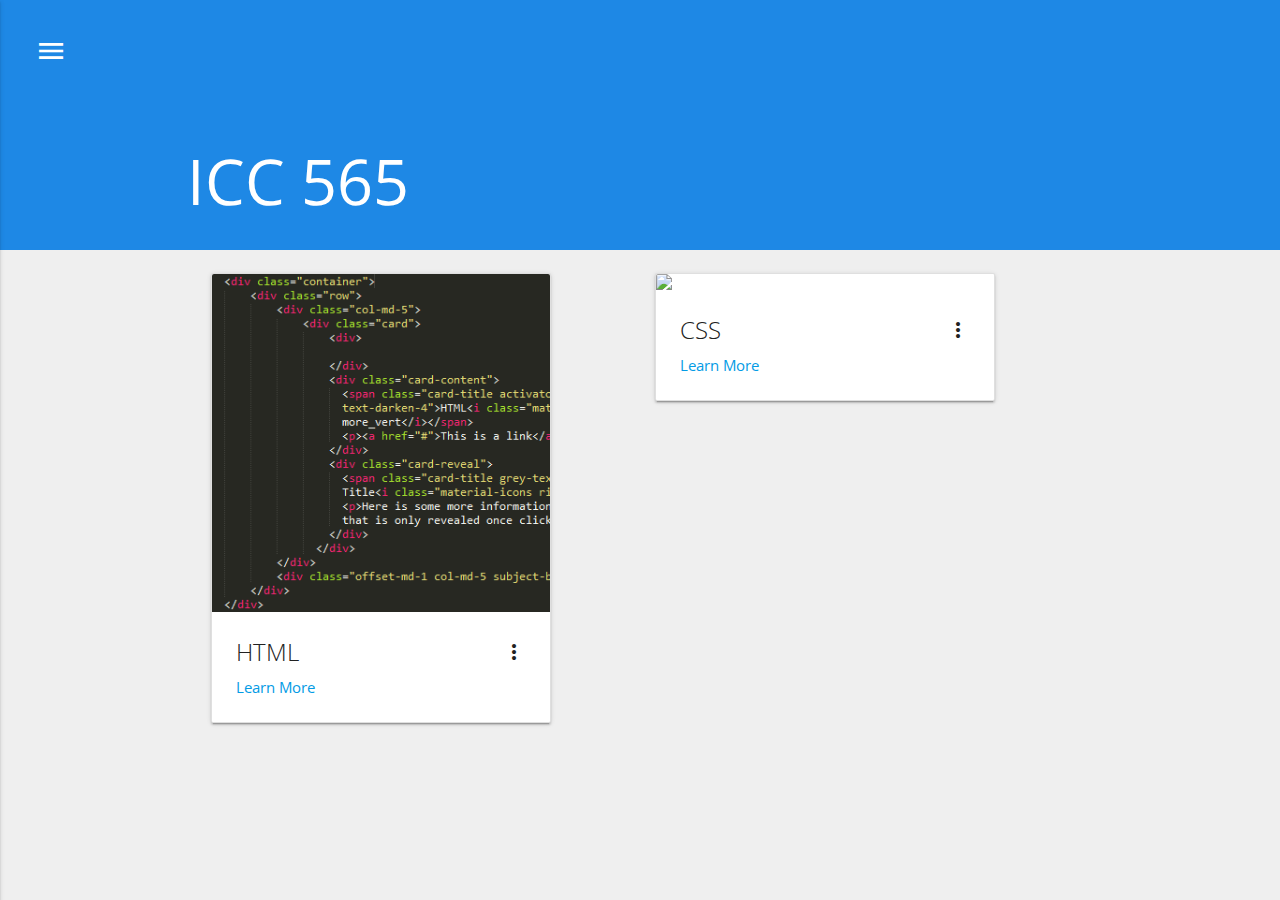
==== index.html @ f8a75dbd "upload site" ====
<!DOCTYPE html>
<html>
<head>

	<meta name="viewport" content="width=device-width, initial-scale=1.0">

	<title>ICC 565</title>

	<!-- stylesheet links -->
	<link rel="stylesheet" type="text/css" href="css/bootstrap.min.css">
	<link rel="stylesheet" type="text/css" href="css/flickity.css">
	<link rel="stylesheet" type="text/css" href="css/stylesheet.css">
	<link rel="stylesheet" type="text/css" href="css/hamburgers.css">
	<link rel="stylesheet" type="text/css" href="css/materialize.min.css">


	<!-- script srcs -->
	<script type="text/javascript" src="js/jquery-3.2.1.min.js"></script>
	<script type="text/javascript" src="js/flickity.pkgd.min.js"></script>
	<script type="text/javascript" src="js/bootstrap.min.js"></script>
	<script type="text/javascript" src="js/scrollreveal.min.js"></script>
	<script type="text/javascript" src="js/handlebars-v4.0.11.js"></script>
	<script type="text/javascript" src="js/jquery.easing.1.3.js"></script>
	<script type="text/javascript" src="js/scrolling-nav.js"></script>
	<script type="text/javascript" src="js/materialize.min.js"></script>

	<link href="https://use.fontawesome.com/releases/v5.0.6/css/all.css" rel="stylesheet">
	<link href="https://fonts.googleapis.com/icon?family=Material+Icons"
	      rel="stylesheet">

	<!-- fonts & other resources -->
	<link rel="icon" type="image/png" href="favicon.png" />
	<link href="https://fonts.googleapis.com/css?family=Montserrat:400,700|Open+Sans:300,400,800" rel="stylesheet">
</head>
<body>

	<ul id="slide-out" class="side-nav">
	    <li>
	    	<div class="user-view">
	    		<h1>ICC 565</h1>
	    	</div>
	    </li>
	    <li><a class="mainheader waves-effect" data-toggle="collapse" data-target="#HTMLsub"  href="#!">HTML</a></li>
	    <ul id="HTMLsub" class="submenu collapse">
	    	<li><a href="#">Intro to HTML</a></li>
	    	<li><a href="#">Tables</a></li>
	    </ul>
	   
	    <li><a class="mainheader waves-effect" data-toggle="collapse" data-target="#CSSsub"  href="#!">CSS</a></li>
	    <ul id="CSSsub" class="submenu collapse">
	    	<li><a href="#">Intro to CSS</a></li>
	    	<li><a href="#">More CSS using span</a></li>
	    	<li><a href="#">CSS Page Construction</a></li>
	    	<li><a href="#">Clearing the float</a></li>
	    	<li><a href="#">Building a navigation bar</a></li>
	    </ul>

	    <li><a class="mainheader waves-effect" data-toggle="collapse" data-target="#Bootstrapsub"  href="#!">Bootstrap</a></li>
	    <ul id="Bootstrapsub" class="submenu collapse">
	    	<li><a href="#">Bootstrap 101</a></li>
	    	<li><a href="#">Bootstrap Part 2</a></li>
	    	<li><a href="#">Bootstrap Part 3</a></li>
	    	<li><a href="#">Bootstrap Part 4</a></li>
	    </ul>

	    <li><a class="mainheader waves-effect" data-toggle="collapse" data-target="#Designsub"  href="#!">Design</a></li>
	    <ul id="Designsub" class="submenu collapse">
	    	<li><a href="#">Design for the web</a></li>
	    	<li><a href="#">Flowcharts and wireframes</a></li>
	    	<li><a href="#">From Sketch to Bootstrap</a></li>
	    </ul>

	    <li><a class="mainheader waves-effect" data-toggle="collapse" data-target="#FTPsub"  href="#!">FTP</a></li>
	    <ul id="FTPsub" class="submenu collapse">
	    	<li><a href="#">Accessing a server</a></li>
	    </ul>

	    <li><a class="mainheader waves-effect" data-toggle="collapse" data-target="#PHPsub"  href="#!">PHP</a></li>
	    <ul id="PHPsub" class="submenu collapse">
	    	<li><a href="#">Building a template using PHP</a></li>
	    	<li><a href="#">Fixing title element with PHP</a></li>
	    </ul>

	    <li><a class="mainheader waves-effect" data-toggle="collapse" data-target="#Finalsub"  href="#!">Final Project</a></li>
	    <ul id="Finalsub" class="submenu collapse">
	    	<li><a href="#">Final Project Info</a></li>
	    	<li><a href="#">Final Website Checklist</a></li>
	    </ul>
	</ul>
	 
	<header>
		<a href="#" data-activates="slide-out" class="button-collapse"><i class="material-icons">menu</i></a>
		<h1 class="align-bottom">ICC 565</h1>
	</header>

	<div class="container">
		<div class="row">
			<div class="col-md-5">
				<div class="card">
				    <div class="card-image waves-effect waves-block waves-light">
				      <img src="img/html.png">
				    </div>
				    <div class="card-content">
				      <span class="card-title activator grey-text text-darken-4">HTML<i class="material-icons right">more_vert</i></span>
				      <p><a href="#">Learn More</a></p>
				    </div>
				    <div class="card-reveal">
				      <span class="card-title grey-text text-darken-4">HTML<i class="material-icons right">close</i></span>
				      <p>HTML, or Hypertext Markup Language, defines the strucutre of a webpage. HTML includes all the information about the content of a web page in a text document.</p>
				    </div>
				  </div>
			</div>
			<div class="col-md-5 offset-md-1">
				<div class="card">
				    <div class="card-image waves-effect waves-block waves-light">
				      <img src="img/css.png">
				    </div>
				    <div class="card-content">
				      <span class="card-title activator grey-text text-darken-4">CSS<i class="material-icons right">more_vert</i></span>
				      <p><a href="#">Learn More</a></p>
				    </div>
				    <div class="card-reveal">
				      <span class="card-title grey-text text-darken-4">CSS<i class="material-icons right">close</i></span>
				      <p>CSS, or Cascading Style Sheets, defines how to display HTML elements. CSS enables you to "customize" HTML elements.</p>
				    </div>
				  </div>
			</div>
		</div>
	</div>
	<script type="text/javascript" src="js/scripts.js"></script>
</body>
</html>
---- css/stylesheet.css ----
body{
	font-family: 'Open Sans', sans-serif;
	background-color: #efefef;
}

header{
	height: 250px;
	padding: 35px;
	background-color: #1E88E5;
	width: 100%;
	vertical-align: baseline;
	display: table !important;
	color: #fff;
	margin-bottom: 15px;
}

header .material-icons{
	font-size: 32px;
	color: #fff;
}

header h1{
	display: table-cell;
}


.side-nav h1{
	font-size: 4rem !important;
}
.side-nav a:hover{
	text-decoration: none;
}
.side-nav a:focus{
	text-decoration: none;
}

.mainheader{
	font-size: 20px !important;
	font-family: 'Montserrat', sans-serif;
}


.submenu{
	padding-left: 15px !important;
}


.bgblue{
	background-color: #1E88E5;
	color: #fff;
}

.bgpurple{
	background-color: #5E35B1;
	color: #fff;
}

.bgred{
	background-color: #E53935;
	color: #fff;
}

.subject-box{
	height: 300px;
}
---- css/hamburgers.css ----
/*!
 * Hamburgers
 * @description Tasty CSS-animated hamburgers
 * @author Jonathan Suh @jonsuh
 * @site https://jonsuh.com/hamburgers
 * @link https://github.com/jonsuh/hamburgers
 */
.hamburger {
  padding: 15px 15px;
  display: inline-block;
  cursor: pointer;
  transition-property: opacity, filter;
  transition-duration: 0.15s;
  transition-timing-function: linear;
  font: inherit;
  color: inherit;
  text-transform: none;
  background-color: transparent;
  border: 0;
  margin: 0;
  overflow: visible; }
  .hamburger:hover {
    opacity: 0.7; }

.hamburger-box {
  width: 40px;
  height: 24px;
  display: inline-block;
  position: relative; }

.hamburger-inner {
  display: block;
  top: 50%;
  margin-top: -2px; }
  .hamburger-inner, .hamburger-inner::before, .hamburger-inner::after {
    width: 40px;
    height: 4px;
    background-color: #000;
    border-radius: 4px;
    position: absolute;
    transition-property: transform;
    transition-duration: 0.15s;
    transition-timing-function: ease; }
  .hamburger-inner::before, .hamburger-inner::after {
    content: "";
    display: block; }
  .hamburger-inner::before {
    top: -10px; }
  .hamburger-inner::after {
    bottom: -10px; }

/*
   * 3DX
   */
.hamburger--3dx .hamburger-box {
  perspective: 80px; }

.hamburger--3dx .hamburger-inner {
  transition: transform 0.15s cubic-bezier(0.645, 0.045, 0.355, 1), background-color 0s 0.1s cubic-bezier(0.645, 0.045, 0.355, 1); }
  .hamburger--3dx .hamburger-inner::before, .hamburger--3dx .hamburger-inner::after {
    transition: transform 0s 0.1s cubic-bezier(0.645, 0.045, 0.355, 1); }

.hamburger--3dx.is-active .hamburger-inner {
  background-color: transparent;
  transform: rotateY(180deg); }
  .hamburger--3dx.is-active .hamburger-inner::before {
    transform: translate3d(0, 10px, 0) rotate(45deg); }
  .hamburger--3dx.is-active .hamburger-inner::after {
    transform: translate3d(0, -10px, 0) rotate(-45deg); }

/*
   * 3DX Reverse
   */
.hamburger--3dx-r .hamburger-box {
  perspective: 80px; }

.hamburger--3dx-r .hamburger-inner {
  transition: transform 0.15s cubic-bezier(0.645, 0.045, 0.355, 1), background-color 0s 0.1s cubic-bezier(0.645, 0.045, 0.355, 1); }
  .hamburger--3dx-r .hamburger-inner::before, .hamburger--3dx-r .hamburger-inner::after {
    transition: transform 0s 0.1s cubic-bezier(0.645, 0.045, 0.355, 1); }

.hamburger--3dx-r.is-active .hamburger-inner {
  background-color: transparent;
  transform: rotateY(-180deg); }
  .hamburger--3dx-r.is-active .hamburger-inner::before {
    transform: translate3d(0, 10px, 0) rotate(45deg); }
  .hamburger--3dx-r.is-active .hamburger-inner::after {
    transform: translate3d(0, -10px, 0) rotate(-45deg); }

/*
   * 3DY
   */
.hamburger--3dy .hamburger-box {
  perspective: 80px; }

.hamburger--3dy .hamburger-inner {
  transition: transform 0.15s cubic-bezier(0.645, 0.045, 0.355, 1), background-color 0s 0.1s cubic-bezier(0.645, 0.045, 0.355, 1); }
  .hamburger--3dy .hamburger-inner::before, .hamburger--3dy .hamburger-inner::after {
    transition: transform 0s 0.1s cubic-bezier(0.645, 0.045, 0.355, 1); }

.hamburger--3dy.is-active .hamburger-inner {
  background-color: transparent;
  transform: rotateX(-180deg); }
  .hamburger--3dy.is-active .hamburger-inner::before {
    transform: translate3d(0, 10px, 0) rotate(45deg); }
  .hamburger--3dy.is-active .hamburger-inner::after {
    transform: translate3d(0, -10px, 0) rotate(-45deg); }

/*
   * 3DY Reverse
   */
.hamburger--3dy-r .hamburger-box {
  perspective: 80px; }

.hamburger--3dy-r .hamburger-inner {
  transition: transform 0.15s cubic-bezier(0.645, 0.045, 0.355, 1), background-color 0s 0.1s cubic-bezier(0.645, 0.045, 0.355, 1); }
  .hamburger--3dy-r .hamburger-inner::before, .hamburger--3dy-r .hamburger-inner::after {
    transition: transform 0s 0.1s cubic-bezier(0.645, 0.045, 0.355, 1); }

.hamburger--3dy-r.is-active .hamburger-inner {
  background-color: transparent;
  transform: rotateX(180deg); }
  .hamburger--3dy-r.is-active .hamburger-inner::before {
    transform: translate3d(0, 10px, 0) rotate(45deg); }
  .hamburger--3dy-r.is-active .hamburger-inner::after {
    transform: translate3d(0, -10px, 0) rotate(-45deg); }

/*
   * 3DXY
   */
.hamburger--3dxy .hamburger-box {
  perspective: 80px; }

.hamburger--3dxy .hamburger-inner {
  transition: transform 0.15s cubic-bezier(0.645, 0.045, 0.355, 1), background-color 0s 0.1s cubic-bezier(0.645, 0.045, 0.355, 1); }
  .hamburger--3dxy .hamburger-inner::before, .hamburger--3dxy .hamburger-inner::after {
    transition: transform 0s 0.1s cubic-bezier(0.645, 0.045, 0.355, 1); }

.hamburger--3dxy.is-active .hamburger-inner {
  background-color: transparent;
  transform: rotateX(180deg) rotateY(180deg); }
  .hamburger--3dxy.is-active .hamburger-inner::before {
    transform: translate3d(0, 10px, 0) rotate(45deg); }
  .hamburger--3dxy.is-active .hamburger-inner::after {
    transform: translate3d(0, -10px, 0) rotate(-45deg); }

/*
   * 3DXY Reverse
   */
.hamburger--3dxy-r .hamburger-box {
  perspective: 80px; }

.hamburger--3dxy-r .hamburger-inner {
  transition: transform 0.15s cubic-bezier(0.645, 0.045, 0.355, 1), background-color 0s 0.1s cubic-bezier(0.645, 0.045, 0.355, 1); }
  .hamburger--3dxy-r .hamburger-inner::before, .hamburger--3dxy-r .hamburger-inner::after {
    transition: transform 0s 0.1s cubic-bezier(0.645, 0.045, 0.355, 1); }

.hamburger--3dxy-r.is-active .hamburger-inner {
  background-color: transparent;
  transform: rotateX(180deg) rotateY(180deg) rotateZ(-180deg); }
  .hamburger--3dxy-r.is-active .hamburger-inner::before {
    transform: translate3d(0, 10px, 0) rotate(45deg); }
  .hamburger--3dxy-r.is-active .hamburger-inner::after {
    transform: translate3d(0, -10px, 0) rotate(-45deg); }

/*
   * Arrow
   */
.hamburger--arrow.is-active .hamburger-inner::before {
  transform: translate3d(-8px, 0, 0) rotate(-45deg) scale(0.7, 1); }

.hamburger--arrow.is-active .hamburger-inner::after {
  transform: translate3d(-8px, 0, 0) rotate(45deg) scale(0.7, 1); }

/*
   * Arrow Right
   */
.hamburger--arrow-r.is-active .hamburger-inner::before {
  transform: translate3d(8px, 0, 0) rotate(45deg) scale(0.7, 1); }

.hamburger--arrow-r.is-active .hamburger-inner::after {
  transform: translate3d(8px, 0, 0) rotate(-45deg) scale(0.7, 1); }

/*
   * Arrow Alt
   */
.hamburger--arrowalt .hamburger-inner::before {
  transition: top 0.1s 0.1s ease, transform 0.1s cubic-bezier(0.165, 0.84, 0.44, 1); }

.hamburger--arrowalt .hamburger-inner::after {
  transition: bottom 0.1s 0.1s ease, transform 0.1s cubic-bezier(0.165, 0.84, 0.44, 1); }

.hamburger--arrowalt.is-active .hamburger-inner::before {
  top: 0;
  transform: translate3d(-8px, -10px, 0) rotate(-45deg) scale(0.7, 1);
  transition: top 0.1s ease, transform 0.1s 0.1s cubic-bezier(0.895, 0.03, 0.685, 0.22); }

.hamburger--arrowalt.is-active .hamburger-inner::after {
  bottom: 0;
  transform: translate3d(-8px, 10px, 0) rotate(45deg) scale(0.7, 1);
  transition: bottom 0.1s ease, transform 0.1s 0.1s cubic-bezier(0.895, 0.03, 0.685, 0.22); }

/*
   * Arrow Alt Right
   */
.hamburger--arrowalt-r .hamburger-inner::before {
  transition: top 0.1s 0.1s ease, transform 0.1s cubic-bezier(0.165, 0.84, 0.44, 1); }

.hamburger--arrowalt-r .hamburger-inner::after {
  transition: bottom 0.1s 0.1s ease, transform 0.1s cubic-bezier(0.165, 0.84, 0.44, 1); }

.hamburger--arrowalt-r.is-active .hamburger-inner::before {
  top: 0;
  transform: translate3d(8px, -10px, 0) rotate(45deg) scale(0.7, 1);
  transition: top 0.1s ease, transform 0.1s 0.1s cubic-bezier(0.895, 0.03, 0.685, 0.22); }

.hamburger--arrowalt-r.is-active .hamburger-inner::after {
  bottom: 0;
  transform: translate3d(8px, 10px, 0) rotate(-45deg) scale(0.7, 1);
  transition: bottom 0.1s ease, transform 0.1s 0.1s cubic-bezier(0.895, 0.03, 0.685, 0.22); }

/*
 * Arrow Turn
 */
.hamburger--arrowturn.is-active .hamburger-inner {
  transform: rotate(-180deg); }
  .hamburger--arrowturn.is-active .hamburger-inner::before {
    transform: translate3d(8px, 0, 0) rotate(45deg) scale(0.7, 1); }
  .hamburger--arrowturn.is-active .hamburger-inner::after {
    transform: translate3d(8px, 0, 0) rotate(-45deg) scale(0.7, 1); }

/*
 * Arrow Turn Right
 */
.hamburger--arrowturn-r.is-active .hamburger-inner {
  transform: rotate(-180deg); }
  .hamburger--arrowturn-r.is-active .hamburger-inner::before {
    transform: translate3d(-8px, 0, 0) rotate(-45deg) scale(0.7, 1); }
  .hamburger--arrowturn-r.is-active .hamburger-inner::after {
    transform: translate3d(-8px, 0, 0) rotate(45deg) scale(0.7, 1); }

/*
   * Boring
   */
.hamburger--boring .hamburger-inner, .hamburger--boring .hamburger-inner::before, .hamburger--boring .hamburger-inner::after {
  transition-property: none; }

.hamburger--boring.is-active .hamburger-inner {
  transform: rotate(45deg); }
  .hamburger--boring.is-active .hamburger-inner::before {
    top: 0;
    opacity: 0; }
  .hamburger--boring.is-active .hamburger-inner::after {
    bottom: 0;
    transform: rotate(-90deg); }

/*
   * Collapse
   */
.hamburger--collapse .hamburger-inner {
  top: auto;
  bottom: 0;
  transition-duration: 0.13s;
  transition-delay: 0.13s;
  transition-timing-function: cubic-bezier(0.55, 0.055, 0.675, 0.19); }
  .hamburger--collapse .hamburger-inner::after {
    top: -20px;
    transition: top 0.2s 0.2s cubic-bezier(0.33333, 0.66667, 0.66667, 1), opacity 0.1s linear; }
  .hamburger--collapse .hamburger-inner::before {
    transition: top 0.12s 0.2s cubic-bezier(0.33333, 0.66667, 0.66667, 1), transform 0.13s cubic-bezier(0.55, 0.055, 0.675, 0.19); }

.hamburger--collapse.is-active .hamburger-inner {
  transform: translate3d(0, -10px, 0) rotate(-45deg);
  transition-delay: 0.22s;
  transition-timing-function: cubic-bezier(0.215, 0.61, 0.355, 1); }
  .hamburger--collapse.is-active .hamburger-inner::after {
    top: 0;
    opacity: 0;
    transition: top 0.2s cubic-bezier(0.33333, 0, 0.66667, 0.33333), opacity 0.1s 0.22s linear; }
  .hamburger--collapse.is-active .hamburger-inner::before {
    top: 0;
    transform: rotate(-90deg);
    transition: top 0.1s 0.16s cubic-bezier(0.33333, 0, 0.66667, 0.33333), transform 0.13s 0.25s cubic-bezier(0.215, 0.61, 0.355, 1); }

/*
   * Collapse Reverse
   */
.hamburger--collapse-r .hamburger-inner {
  top: auto;
  bottom: 0;
  transition-duration: 0.13s;
  transition-delay: 0.13s;
  transition-timing-function: cubic-bezier(0.55, 0.055, 0.675, 0.19); }
  .hamburger--collapse-r .hamburger-inner::after {
    top: -20px;
    transition: top 0.2s 0.2s cubic-bezier(0.33333, 0.66667, 0.66667, 1), opacity 0.1s linear; }
  .hamburger--collapse-r .hamburger-inner::before {
    transition: top 0.12s 0.2s cubic-bezier(0.33333, 0.66667, 0.66667, 1), transform 0.13s cubic-bezier(0.55, 0.055, 0.675, 0.19); }

.hamburger--collapse-r.is-active .hamburger-inner {
  transform: translate3d(0, -10px, 0) rotate(45deg);
  transition-delay: 0.22s;
  transition-timing-function: cubic-bezier(0.215, 0.61, 0.355, 1); }
  .hamburger--collapse-r.is-active .hamburger-inner::after {
    top: 0;
    opacity: 0;
    transition: top 0.2s cubic-bezier(0.33333, 0, 0.66667, 0.33333), opacity 0.1s 0.22s linear; }
  .hamburger--collapse-r.is-active .hamburger-inner::before {
    top: 0;
    transform: rotate(90deg);
    transition: top 0.1s 0.16s cubic-bezier(0.33333, 0, 0.66667, 0.33333), transform 0.13s 0.25s cubic-bezier(0.215, 0.61, 0.355, 1); }

/*
   * Elastic
   */
.hamburger--elastic .hamburger-inner {
  top: 2px;
  transition-duration: 0.275s;
  transition-timing-function: cubic-bezier(0.68, -0.55, 0.265, 1.55); }
  .hamburger--elastic .hamburger-inner::before {
    top: 10px;
    transition: opacity 0.125s 0.275s ease; }
  .hamburger--elastic .hamburger-inner::after {
    top: 20px;
    transition: transform 0.275s cubic-bezier(0.68, -0.55, 0.265, 1.55); }

.hamburger--elastic.is-active .hamburger-inner {
  transform: translate3d(0, 10px, 0) rotate(135deg);
  transition-delay: 0.075s; }
  .hamburger--elastic.is-active .hamburger-inner::before {
    transition-delay: 0s;
    opacity: 0; }
  .hamburger--elastic.is-active .hamburger-inner::after {
    transform: translate3d(0, -20px, 0) rotate(-270deg);
    transition-delay: 0.075s; }

/*
   * Elastic Reverse
   */
.hamburger--elastic-r .hamburger-inner {
  top: 2px;
  transition-duration: 0.275s;
  transition-timing-function: cubic-bezier(0.68, -0.55, 0.265, 1.55); }
  .hamburger--elastic-r .hamburger-inner::before {
    top: 10px;
    transition: opacity 0.125s 0.275s ease; }
  .hamburger--elastic-r .hamburger-inner::after {
    top: 20px;
    transition: transform 0.275s cubic-bezier(0.68, -0.55, 0.265, 1.55); }

.hamburger--elastic-r.is-active .hamburger-inner {
  transform: translate3d(0, 10px, 0) rotate(-135deg);
  transition-delay: 0.075s; }
  .hamburger--elastic-r.is-active .hamburger-inner::before {
    transition-delay: 0s;
    opacity: 0; }
  .hamburger--elastic-r.is-active .hamburger-inner::after {
    transform: translate3d(0, -20px, 0) rotate(270deg);
    transition-delay: 0.075s; }

/*
   * Emphatic
   */
.hamburger--emphatic {
  overflow: hidden; }
  .hamburger--emphatic .hamburger-inner {
    transition: background-color 0.125s 0.175s ease-in; }
    .hamburger--emphatic .hamburger-inner::before {
      left: 0;
      transition: transform 0.125s cubic-bezier(0.6, 0.04, 0.98, 0.335), top 0.05s 0.125s linear, left 0.125s 0.175s ease-in; }
    .hamburger--emphatic .hamburger-inner::after {
      top: 10px;
      right: 0;
      transition: transform 0.125s cubic-bezier(0.6, 0.04, 0.98, 0.335), top 0.05s 0.125s linear, right 0.125s 0.175s ease-in; }
  .hamburger--emphatic.is-active .hamburger-inner {
    transition-delay: 0s;
    transition-timing-function: ease-out;
    background-color: transparent; }
    .hamburger--emphatic.is-active .hamburger-inner::before {
      left: -80px;
      top: -80px;
      transform: translate3d(80px, 80px, 0) rotate(45deg);
      transition: left 0.125s ease-out, top 0.05s 0.125s linear, transform 0.125s 0.175s cubic-bezier(0.075, 0.82, 0.165, 1); }
    .hamburger--emphatic.is-active .hamburger-inner::after {
      right: -80px;
      top: -80px;
      transform: translate3d(-80px, 80px, 0) rotate(-45deg);
      transition: right 0.125s ease-out, top 0.05s 0.125s linear, transform 0.125s 0.175s cubic-bezier(0.075, 0.82, 0.165, 1); }

/*
   * Emphatic Reverse
   */
.hamburger--emphatic-r {
  overflow: hidden; }
  .hamburger--emphatic-r .hamburger-inner {
    transition: background-color 0.125s 0.175s ease-in; }
    .hamburger--emphatic-r .hamburger-inner::before {
      left: 0;
      transition: transform 0.125s cubic-bezier(0.6, 0.04, 0.98, 0.335), top 0.05s 0.125s linear, left 0.125s 0.175s ease-in; }
    .hamburger--emphatic-r .hamburger-inner::after {
      top: 10px;
      right: 0;
      transition: transform 0.125s cubic-bezier(0.6, 0.04, 0.98, 0.335), top 0.05s 0.125s linear, right 0.125s 0.175s ease-in; }
  .hamburger--emphatic-r.is-active .hamburger-inner {
    transition-delay: 0s;
    transition-timing-function: ease-out;
    background-color: transparent; }
    .hamburger--emphatic-r.is-active .hamburger-inner::before {
      left: -80px;
      top: 80px;
      transform: translate3d(80px, -80px, 0) rotate(-45deg);
      transition: left 0.125s ease-out, top 0.05s 0.125s linear, transform 0.125s 0.175s cubic-bezier(0.075, 0.82, 0.165, 1); }
    .hamburger--emphatic-r.is-active .hamburger-inner::after {
      right: -80px;
      top: 80px;
      transform: translate3d(-80px, -80px, 0) rotate(45deg);
      transition: right 0.125s ease-out, top 0.05s 0.125s linear, transform 0.125s 0.175s cubic-bezier(0.075, 0.82, 0.165, 1); }

/*
   * Minus
   */
.hamburger--minus .hamburger-inner::before, .hamburger--minus .hamburger-inner::after {
  transition: bottom 0.08s 0s ease-out, top 0.08s 0s ease-out, opacity 0s linear; }

.hamburger--minus.is-active .hamburger-inner::before, .hamburger--minus.is-active .hamburger-inner::after {
  opacity: 0;
  transition: bottom 0.08s ease-out, top 0.08s ease-out, opacity 0s 0.08s linear; }

.hamburger--minus.is-active .hamburger-inner::before {
  top: 0; }

.hamburger--minus.is-active .hamburger-inner::after {
  bottom: 0; }

/*
   * Slider
   */
.hamburger--slider .hamburger-inner {
  top: 2px; }
  .hamburger--slider .hamburger-inner::before {
    top: 10px;
    transition-property: transform, opacity;
    transition-timing-function: ease;
    transition-duration: 0.15s; }
  .hamburger--slider .hamburger-inner::after {
    top: 20px; }

.hamburger--slider.is-active .hamburger-inner {
  transform: translate3d(0, 10px, 0) rotate(45deg); }
  .hamburger--slider.is-active .hamburger-inner::before {
    transform: rotate(-45deg) translate3d(-5.71429px, -6px, 0);
    opacity: 0; }
  .hamburger--slider.is-active .hamburger-inner::after {
    transform: translate3d(0, -20px, 0) rotate(-90deg); }

/*
   * Slider Reverse
   */
.hamburger--slider-r .hamburger-inner {
  top: 2px; }
  .hamburger--slider-r .hamburger-inner::before {
    top: 10px;
    transition-property: transform, opacity;
    transition-timing-function: ease;
    transition-duration: 0.15s; }
  .hamburger--slider-r .hamburger-inner::after {
    top: 20px; }

.hamburger--slider-r.is-active .hamburger-inner {
  transform: translate3d(0, 10px, 0) rotate(-45deg); }
  .hamburger--slider-r.is-active .hamburger-inner::before {
    transform: rotate(45deg) translate3d(5.71429px, -6px, 0);
    opacity: 0; }
  .hamburger--slider-r.is-active .hamburger-inner::after {
    transform: translate3d(0, -20px, 0) rotate(90deg); }

/*
   * Spin
   */
.hamburger--spin .hamburger-inner {
  transition-duration: 0.22s;
  transition-timing-function: cubic-bezier(0.55, 0.055, 0.675, 0.19); }
  .hamburger--spin .hamburger-inner::before {
    transition: top 0.1s 0.25s ease-in, opacity 0.1s ease-in; }
  .hamburger--spin .hamburger-inner::after {
    transition: bottom 0.1s 0.25s ease-in, transform 0.22s cubic-bezier(0.55, 0.055, 0.675, 0.19); }

.hamburger--spin.is-active .hamburger-inner {
  transform: rotate(225deg);
  transition-delay: 0.12s;
  transition-timing-function: cubic-bezier(0.215, 0.61, 0.355, 1); }
  .hamburger--spin.is-active .hamburger-inner::before {
    top: 0;
    opacity: 0;
    transition: top 0.1s ease-out, opacity 0.1s 0.12s ease-out; }
  .hamburger--spin.is-active .hamburger-inner::after {
    bottom: 0;
    transform: rotate(-90deg);
    transition: bottom 0.1s ease-out, transform 0.22s 0.12s cubic-bezier(0.215, 0.61, 0.355, 1); }

/*
   * Spin Reverse
   */
.hamburger--spin-r .hamburger-inner {
  transition-duration: 0.22s;
  transition-timing-function: cubic-bezier(0.55, 0.055, 0.675, 0.19); }
  .hamburger--spin-r .hamburger-inner::before {
    transition: top 0.1s 0.25s ease-in, opacity 0.1s ease-in; }
  .hamburger--spin-r .hamburger-inner::after {
    transition: bottom 0.1s 0.25s ease-in, transform 0.22s cubic-bezier(0.55, 0.055, 0.675, 0.19); }

.hamburger--spin-r.is-active .hamburger-inner {
  transform: rotate(-225deg);
  transition-delay: 0.12s;
  transition-timing-function: cubic-bezier(0.215, 0.61, 0.355, 1); }
  .hamburger--spin-r.is-active .hamburger-inner::before {
    top: 0;
    opacity: 0;
    transition: top 0.1s ease-out, opacity 0.1s 0.12s ease-out; }
  .hamburger--spin-r.is-active .hamburger-inner::after {
    bottom: 0;
    transform: rotate(90deg);
    transition: bottom 0.1s ease-out, transform 0.22s 0.12s cubic-bezier(0.215, 0.61, 0.355, 1); }

/*
   * Spring
   */
.hamburger--spring .hamburger-inner {
  top: 2px;
  transition: background-color 0s 0.13s linear; }
  .hamburger--spring .hamburger-inner::before {
    top: 10px;
    transition: top 0.1s 0.2s cubic-bezier(0.33333, 0.66667, 0.66667, 1), transform 0.13s cubic-bezier(0.55, 0.055, 0.675, 0.19); }
  .hamburger--spring .hamburger-inner::after {
    top: 20px;
    transition: top 0.2s 0.2s cubic-bezier(0.33333, 0.66667, 0.66667, 1), transform 0.13s cubic-bezier(0.55, 0.055, 0.675, 0.19); }

.hamburger--spring.is-active .hamburger-inner {
  transition-delay: 0.22s;
  background-color: transparent; }
  .hamburger--spring.is-active .hamburger-inner::before {
    top: 0;
    transition: top 0.1s 0.15s cubic-bezier(0.33333, 0, 0.66667, 0.33333), transform 0.13s 0.22s cubic-bezier(0.215, 0.61, 0.355, 1);
    transform: translate3d(0, 10px, 0) rotate(45deg); }
  .hamburger--spring.is-active .hamburger-inner::after {
    top: 0;
    transition: top 0.2s cubic-bezier(0.33333, 0, 0.66667, 0.33333), transform 0.13s 0.22s cubic-bezier(0.215, 0.61, 0.355, 1);
    transform: translate3d(0, 10px, 0) rotate(-45deg); }

/*
   * Spring Reverse
   */
.hamburger--spring-r .hamburger-inner {
  top: auto;
  bottom: 0;
  transition-duration: 0.13s;
  transition-delay: 0s;
  transition-timing-function: cubic-bezier(0.55, 0.055, 0.675, 0.19); }
  .hamburger--spring-r .hamburger-inner::after {
    top: -20px;
    transition: top 0.2s 0.2s cubic-bezier(0.33333, 0.66667, 0.66667, 1), opacity 0s linear; }
  .hamburger--spring-r .hamburger-inner::before {
    transition: top 0.1s 0.2s cubic-bezier(0.33333, 0.66667, 0.66667, 1), transform 0.13s cubic-bezier(0.55, 0.055, 0.675, 0.19); }

.hamburger--spring-r.is-active .hamburger-inner {
  transform: translate3d(0, -10px, 0) rotate(-45deg);
  transition-delay: 0.22s;
  transition-timing-function: cubic-bezier(0.215, 0.61, 0.355, 1); }
  .hamburger--spring-r.is-active .hamburger-inner::after {
    top: 0;
    opacity: 0;
    transition: top 0.2s cubic-bezier(0.33333, 0, 0.66667, 0.33333), opacity 0s 0.22s linear; }
  .hamburger--spring-r.is-active .hamburger-inner::before {
    top: 0;
    transform: rotate(90deg);
    transition: top 0.1s 0.15s cubic-bezier(0.33333, 0, 0.66667, 0.33333), transform 0.13s 0.22s cubic-bezier(0.215, 0.61, 0.355, 1); }

/*
   * Stand
   */
.hamburger--stand .hamburger-inner {
  transition: transform 0.075s 0.15s cubic-bezier(0.55, 0.055, 0.675, 0.19), background-color 0s 0.075s linear; }
  .hamburger--stand .hamburger-inner::before {
    transition: top 0.075s 0.075s ease-in, transform 0.075s 0s cubic-bezier(0.55, 0.055, 0.675, 0.19); }
  .hamburger--stand .hamburger-inner::after {
    transition: bottom 0.075s 0.075s ease-in, transform 0.075s 0s cubic-bezier(0.55, 0.055, 0.675, 0.19); }

.hamburger--stand.is-active .hamburger-inner {
  transform: rotate(90deg);
  background-color: transparent;
  transition: transform 0.075s 0s cubic-bezier(0.215, 0.61, 0.355, 1), background-color 0s 0.15s linear; }
  .hamburger--stand.is-active .hamburger-inner::before {
    top: 0;
    transform: rotate(-45deg);
    transition: top 0.075s 0.1s ease-out, transform 0.075s 0.15s cubic-bezier(0.215, 0.61, 0.355, 1); }
  .hamburger--stand.is-active .hamburger-inner::after {
    bottom: 0;
    transform: rotate(45deg);
    transition: bottom 0.075s 0.1s ease-out, transform 0.075s 0.15s cubic-bezier(0.215, 0.61, 0.355, 1); }

/*
   * Stand Reverse
   */
.hamburger--stand-r .hamburger-inner {
  transition: transform 0.075s 0.15s cubic-bezier(0.55, 0.055, 0.675, 0.19), background-color 0s 0.075s linear; }
  .hamburger--stand-r .hamburger-inner::before {
    transition: top 0.075s 0.075s ease-in, transform 0.075s 0s cubic-bezier(0.55, 0.055, 0.675, 0.19); }
  .hamburger--stand-r .hamburger-inner::after {
    transition: bottom 0.075s 0.075s ease-in, transform 0.075s 0s cubic-bezier(0.55, 0.055, 0.675, 0.19); }

.hamburger--stand-r.is-active .hamburger-inner {
  transform: rotate(-90deg);
  background-color: transparent;
  transition: transform 0.075s 0s cubic-bezier(0.215, 0.61, 0.355, 1), background-color 0s 0.15s linear; }
  .hamburger--stand-r.is-active .hamburger-inner::before {
    top: 0;
    transform: rotate(-45deg);
    transition: top 0.075s 0.1s ease-out, transform 0.075s 0.15s cubic-bezier(0.215, 0.61, 0.355, 1); }
  .hamburger--stand-r.is-active .hamburger-inner::after {
    bottom: 0;
    transform: rotate(45deg);
    transition: bottom 0.075s 0.1s ease-out, transform 0.075s 0.15s cubic-bezier(0.215, 0.61, 0.355, 1); }

/*
   * Squeeze
   */
.hamburger--squeeze .hamburger-inner {
  transition-duration: 0.075s;
  transition-timing-function: cubic-bezier(0.55, 0.055, 0.675, 0.19); }
  .hamburger--squeeze .hamburger-inner::before {
    transition: top 0.075s 0.12s ease, opacity 0.075s ease; }
  .hamburger--squeeze .hamburger-inner::after {
    transition: bottom 0.075s 0.12s ease, transform 0.075s cubic-bezier(0.55, 0.055, 0.675, 0.19); }

.hamburger--squeeze.is-active .hamburger-inner {
  transform: rotate(45deg);
  transition-delay: 0.12s;
  transition-timing-function: cubic-bezier(0.215, 0.61, 0.355, 1); }
  .hamburger--squeeze.is-active .hamburger-inner::before {
    top: 0;
    opacity: 0;
    transition: top 0.075s ease, opacity 0.075s 0.12s ease; }
  .hamburger--squeeze.is-active .hamburger-inner::after {
    bottom: 0;
    transform: rotate(-90deg);
    transition: bottom 0.075s ease, transform 0.075s 0.12s cubic-bezier(0.215, 0.61, 0.355, 1); }

/*
   * Vortex
   */
.hamburger--vortex .hamburger-inner {
  transition-duration: 0.2s;
  transition-timing-function: cubic-bezier(0.19, 1, 0.22, 1); }
  .hamburger--vortex .hamburger-inner::before, .hamburger--vortex .hamburger-inner::after {
    transition-duration: 0s;
    transition-delay: 0.1s;
    transition-timing-function: linear; }
  .hamburger--vortex .hamburger-inner::before {
    transition-property: top, opacity; }
  .hamburger--vortex .hamburger-inner::after {
    transition-property: bottom, transform; }

.hamburger--vortex.is-active .hamburger-inner {
  transform: rotate(765deg);
  transition-timing-function: cubic-bezier(0.19, 1, 0.22, 1); }
  .hamburger--vortex.is-active .hamburger-inner::before, .hamburger--vortex.is-active .hamburger-inner::after {
    transition-delay: 0s; }
  .hamburger--vortex.is-active .hamburger-inner::before {
    top: 0;
    opacity: 0; }
  .hamburger--vortex.is-active .hamburger-inner::after {
    bottom: 0;
    transform: rotate(90deg); }

/*
   * Vortex Reverse
   */
.hamburger--vortex-r .hamburger-inner {
  transition-duration: 0.2s;
  transition-timing-function: cubic-bezier(0.19, 1, 0.22, 1); }
  .hamburger--vortex-r .hamburger-inner::before, .hamburger--vortex-r .hamburger-inner::after {
    transition-duration: 0s;
    transition-delay: 0.1s;
    transition-timing-function: linear; }
  .hamburger--vortex-r .hamburger-inner::before {
    transition-property: top, opacity; }
  .hamburger--vortex-r .hamburger-inner::after {
    transition-property: bottom, transform; }

.hamburger--vortex-r.is-active .hamburger-inner {
  transform: rotate(-765deg);
  transition-timing-function: cubic-bezier(0.19, 1, 0.22, 1); }
  .hamburger--vortex-r.is-active .hamburger-inner::before, .hamburger--vortex-r.is-active .hamburger-inner::after {
    transition-delay: 0s; }
  .hamburger--vortex-r.is-active .hamburger-inner::before {
    top: 0;
    opacity: 0; }
  .hamburger--vortex-r.is-active .hamburger-inner::after {
    bottom: 0;
    transform: rotate(-90deg); }
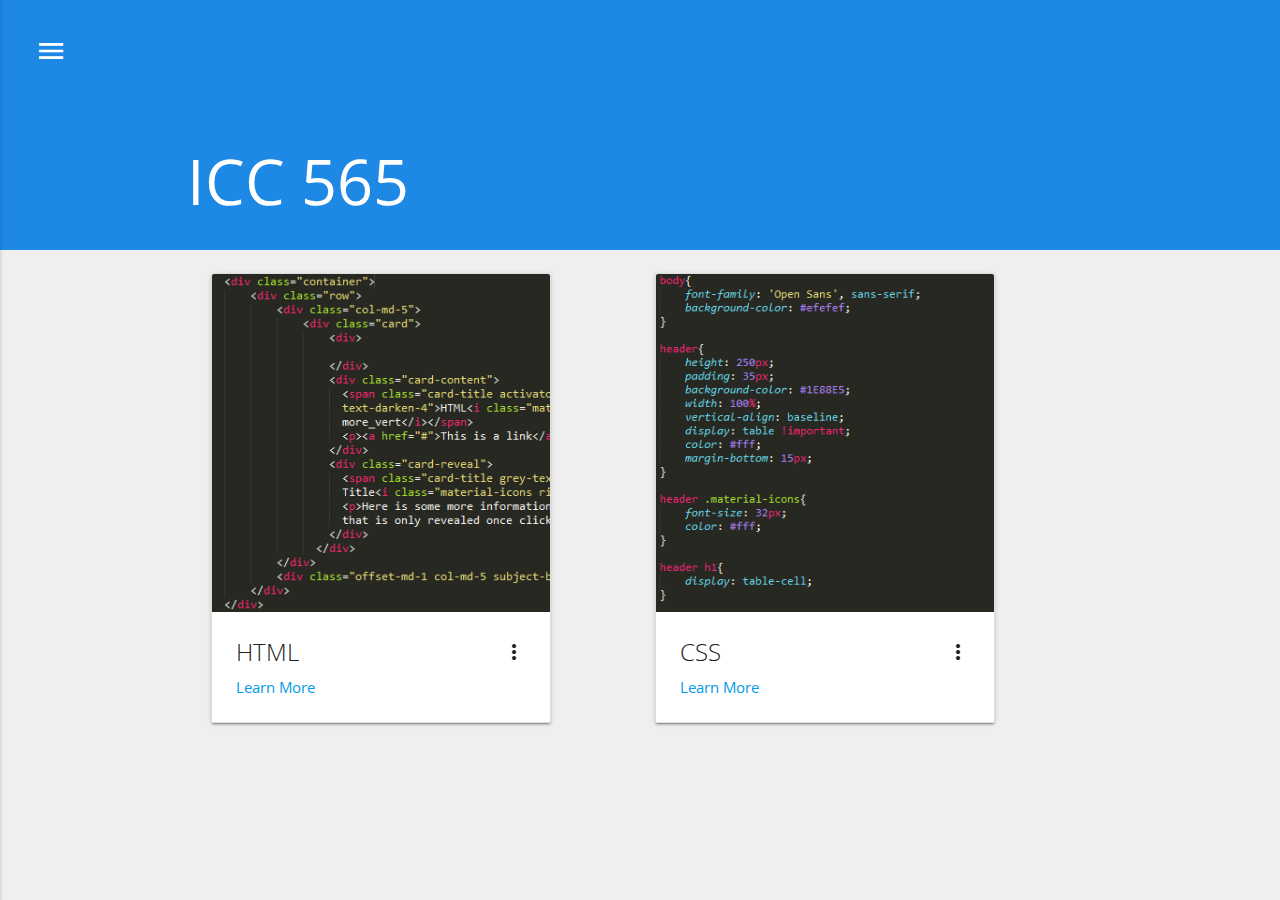
==== commit 34fdfd23: "changed capitalization of CSS.png photo" ====
--- a/index.html
+++ b/index.html
@@ -113,7 +113,7 @@
 			<div class="col-md-5 offset-md-1">
 				<div class="card">
 				    <div class="card-image waves-effect waves-block waves-light">
-				      <img src="img/css.png">
+				      <img src="img/CSS.png">
 				    </div>
 				    <div class="card-content">
 				      <span class="card-title activator grey-text text-darken-4">CSS<i class="material-icons right">more_vert</i></span>
@@ -129,4 +129,4 @@
 	</div>
 	<script type="text/javascript" src="js/scripts.js"></script>
 </body>
-</html>+</html>
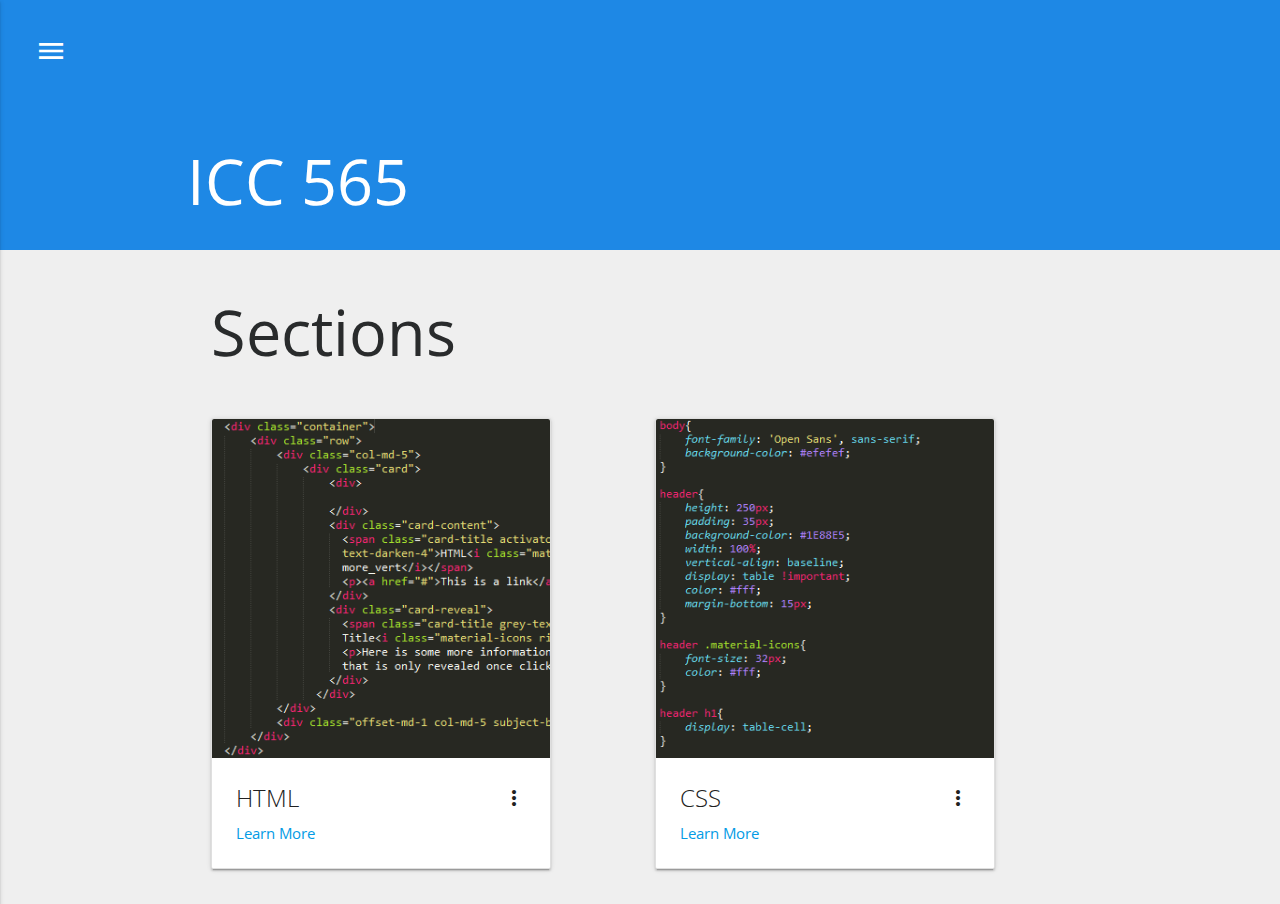
==== commit 91ae294e: "added "Sections" header" ====
--- a/index.html
+++ b/index.html
@@ -33,7 +33,7 @@
 	<link href="https://fonts.googleapis.com/css?family=Montserrat:400,700|Open+Sans:300,400,800" rel="stylesheet">
 </head>
 <body>
-
+	
 	<ul id="slide-out" class="side-nav">
 	    <li>
 	    	<div class="user-view">
@@ -95,6 +95,12 @@
 
 	<div class="container">
 		<div class="row">
+			<div class="col-md-12">
+				<h1>Sections</h1>
+			</div>			
+		</div>
+		
+		<div class="row">
 			<div class="col-md-5">
 				<div class="card">
 				    <div class="card-image waves-effect waves-block waves-light">
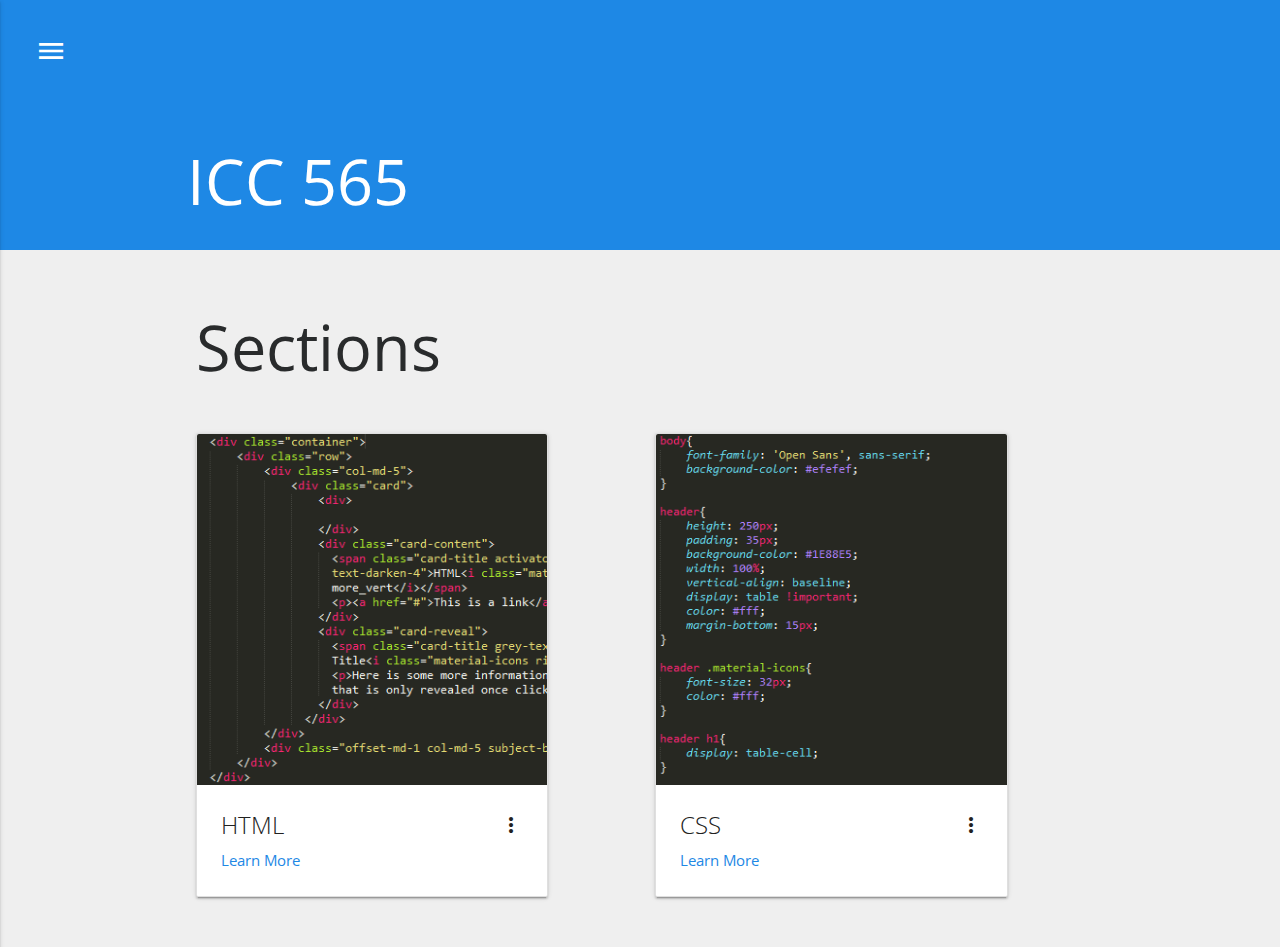
==== commit 3043a851: "updated link for Intro to HTML page" ====
--- a/index.html
+++ b/index.html
@@ -42,7 +42,7 @@
 	    </li>
 	    <li><a class="mainheader waves-effect" data-toggle="collapse" data-target="#HTMLsub"  href="#!">HTML</a></li>
 	    <ul id="HTMLsub" class="submenu collapse">
-	    	<li><a href="#">Intro to HTML</a></li>
+	    	<li><a href="/HTML/intro">Intro to HTML</a></li>
 	    	<li><a href="#">Tables</a></li>
 	    </ul>
 	   
--- a/css/stylesheet.css
+++ b/css/stylesheet.css
@@ -23,6 +23,9 @@
 	display: table-cell;
 }
 
+.active{
+	color: #43A047 !important;
+}
 
 .side-nav h1{
 	font-size: 4rem !important;
@@ -60,6 +63,37 @@
 	color: #fff;
 }
 
+.container{
+	padding: 15px 0px;
+}
+
 .subject-box{
 	height: 300px;
+}
+
+code{
+	display: inline-block !important;
+	padding: 15px !important;
+}
+
+pre{
+	display: inline-block;
+}
+
+.container a{
+	color: #1E88E5;
+}
+
+.sectionnav{
+	border-left: solid 5px #2E7D32;
+	padding-left: 15px;
+}
+.sectionnav a{
+	color: #2E7D32;
+	font-size: 18px;
+
+}
+
+.sectionnav a:focus{
+	text-decoration: none;
 }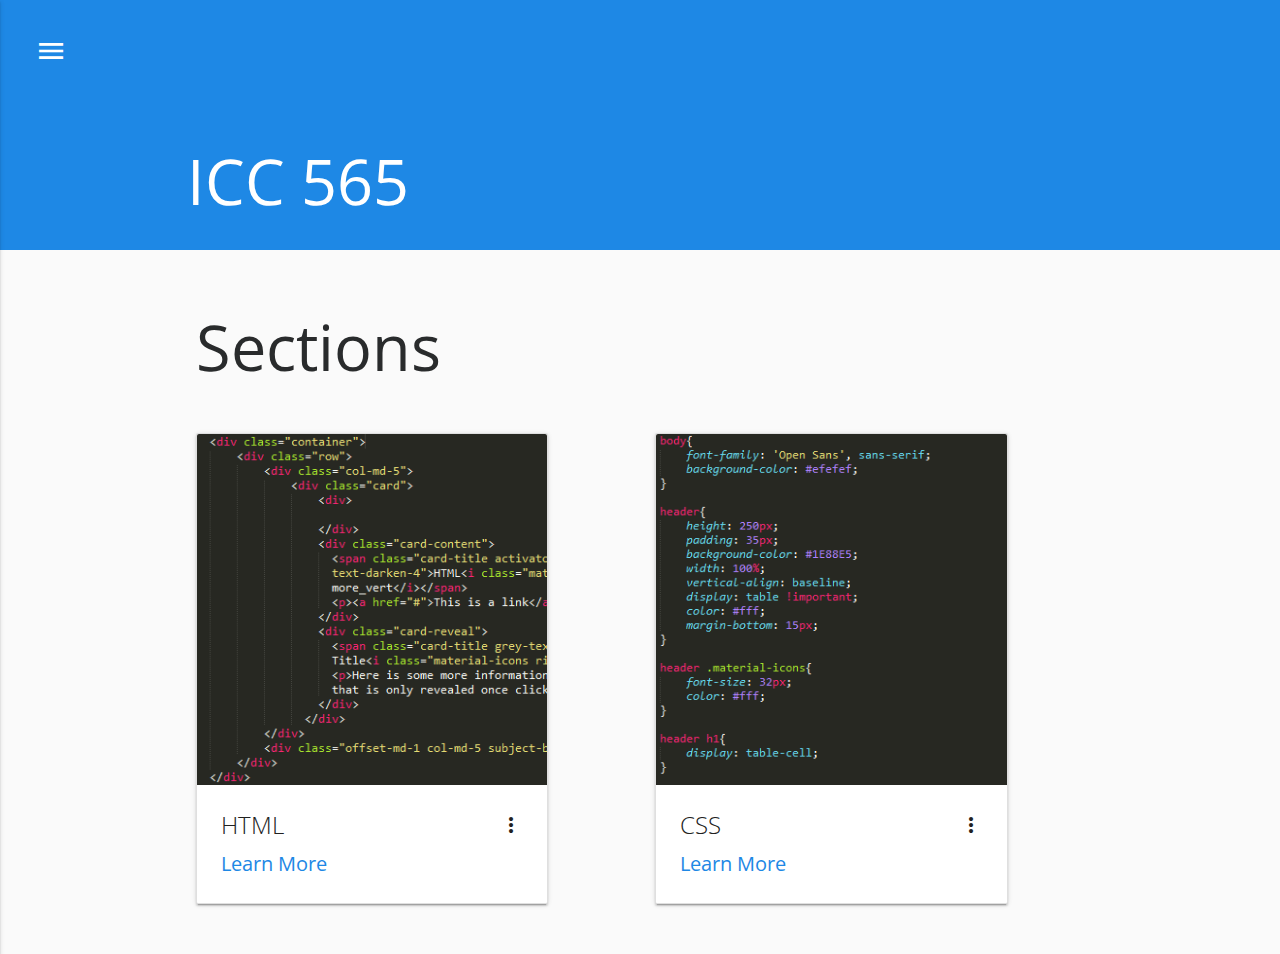
==== commit 59e95169: "updated HTML "learn more" card link" ====
--- a/index.html
+++ b/index.html
@@ -37,12 +37,12 @@
 	<ul id="slide-out" class="side-nav">
 	    <li>
 	    	<div class="user-view">
-	    		<h1>ICC 565</h1>
+			<h1><a href="https://joshuafayer.com/ICC565">ICC 565</a></h1>
 	    	</div>
 	    </li>
 	    <li><a class="mainheader waves-effect" data-toggle="collapse" data-target="#HTMLsub"  href="#!">HTML</a></li>
 	    <ul id="HTMLsub" class="submenu collapse">
-	    	<li><a href="/HTML/intro">Intro to HTML</a></li>
+	    	<li><a href="https://joshuafayer.com/ICC565/HTML/intro">Intro to HTML</a></li>
 	    	<li><a href="#">Tables</a></li>
 	    </ul>
 	   
@@ -108,7 +108,7 @@
 				    </div>
 				    <div class="card-content">
 				      <span class="card-title activator grey-text text-darken-4">HTML<i class="material-icons right">more_vert</i></span>
-				      <p><a href="#">Learn More</a></p>
+				      <p><a href="https://joshuafayer.com/ICC565/HTML/intro">Learn More</a></p>
 				    </div>
 				    <div class="card-reveal">
 				      <span class="card-title grey-text text-darken-4">HTML<i class="material-icons right">close</i></span>
--- a/css/stylesheet.css
+++ b/css/stylesheet.css
@@ -1,6 +1,7 @@
 body{
 	font-family: 'Open Sans', sans-serif;
-	background-color: #efefef;
+	background-color: #fafafa;
+	font-size: 20px;
 }
 
 header{
@@ -30,6 +31,16 @@
 .side-nav h1{
 	font-size: 4rem !important;
 }
+
+.side-nav h1 a{
+	color: #000;
+	text-decoration: none;
+}
+
+a:focus{
+	text-decoration: none;
+}
+
 .side-nav a:hover{
 	text-decoration: none;
 }
@@ -74,10 +85,11 @@
 code{
 	display: inline-block !important;
 	padding: 15px !important;
+	font-size: 16px !important;
 }
 
 pre{
-	display: inline-block;
+	display: block;
 }
 
 .container a{
@@ -96,4 +108,8 @@
 
 .sectionnav a:focus{
 	text-decoration: none;
-}+}
+
+h3{
+	margin-top: 48px;
+}
